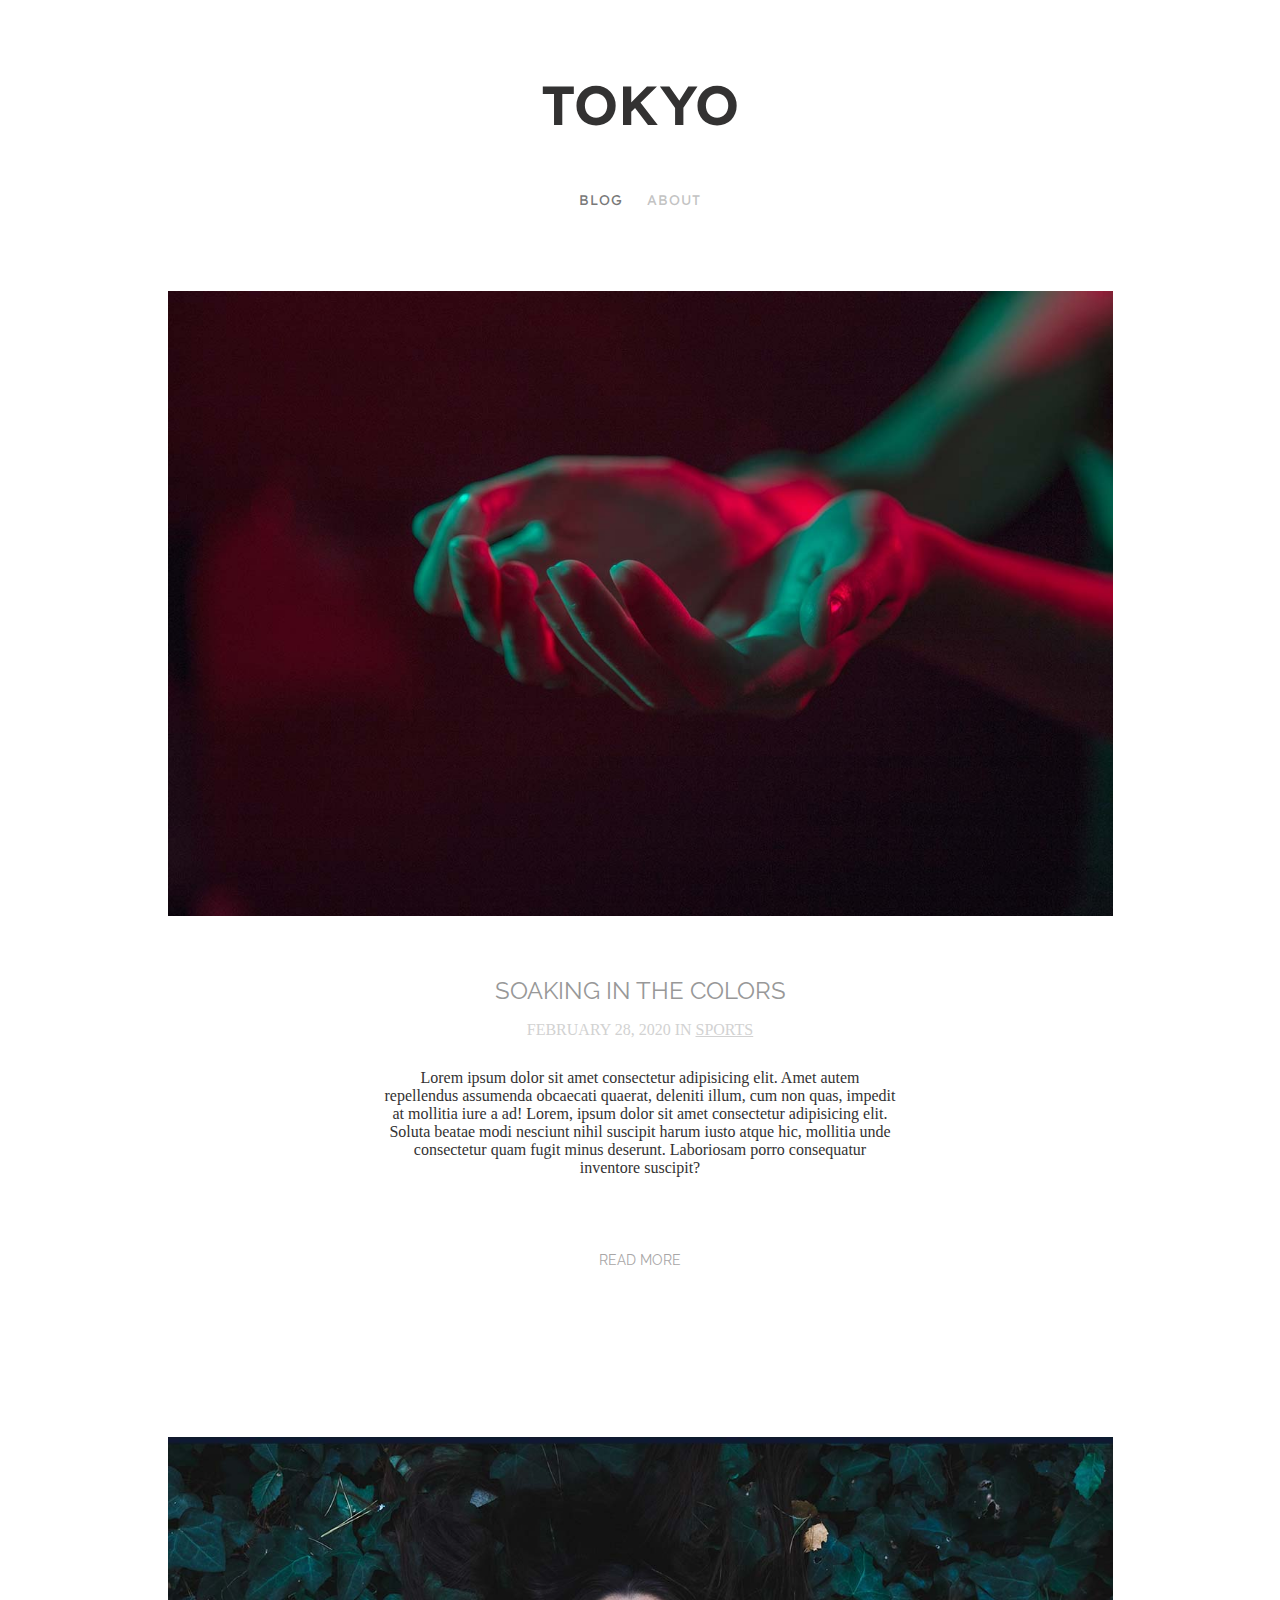
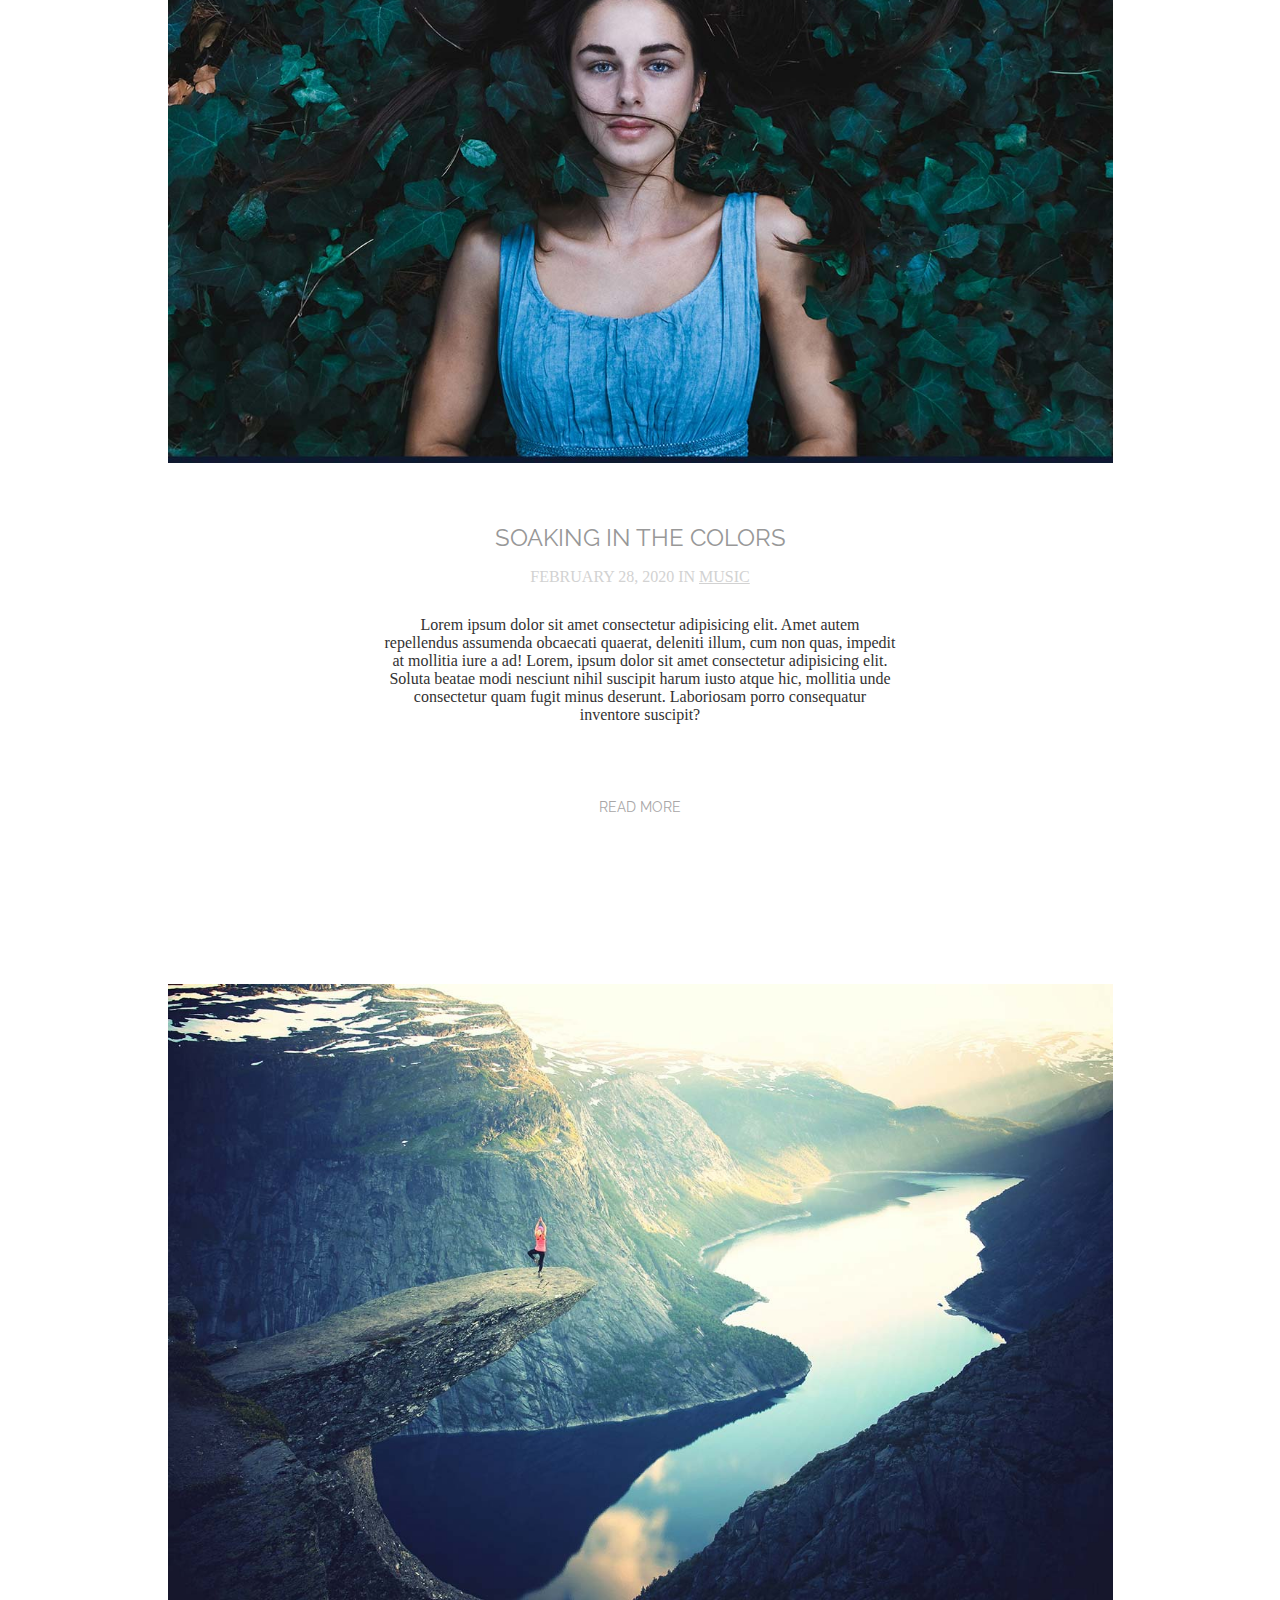
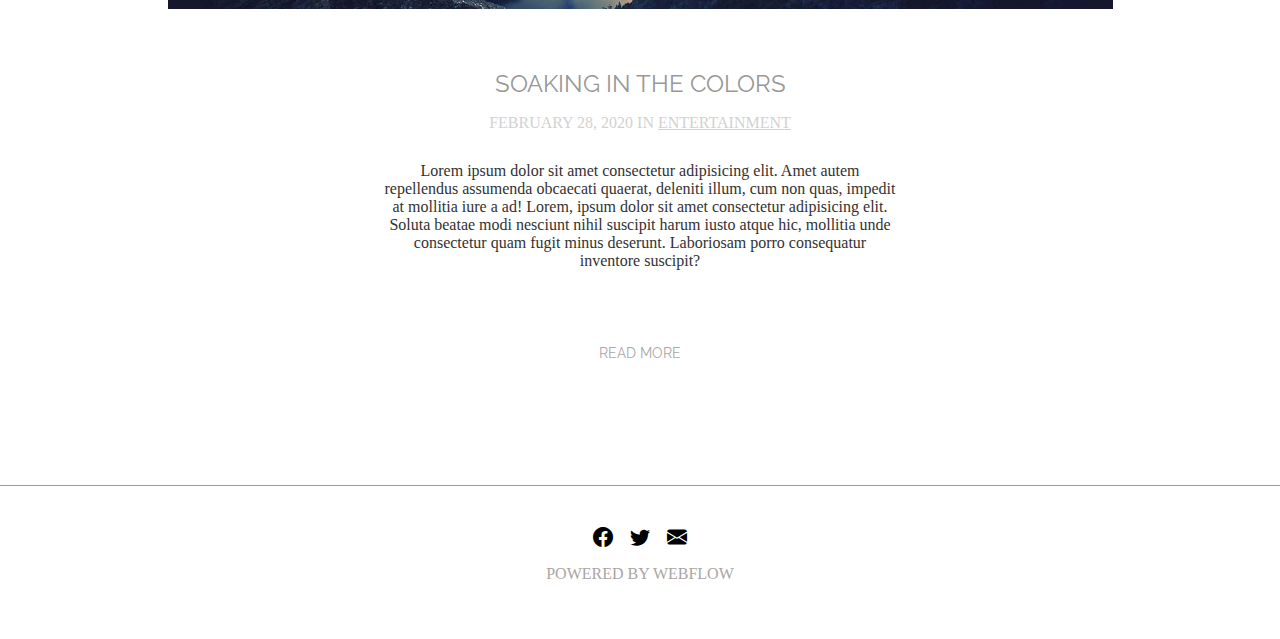
==== index.html @ ae927480 "chenj the link" ====
<!DOCTYPE html>
<html lang="en">

<head>
    <meta charset="UTF-8">
    <script src="tokyo.js"></script>
    <link rel="icon" type="image/x-icon" href="../TOKYO.IMG/Square_Black.png">
    <link rel="stylesheet" href="./TOKYO.SASS/tokyo.css">
    <link rel="stylesheet" href="../phone.css">
    <link rel="stylesheet" href="https://cdn.jsdelivr.net/npm/bootstrap-icons@1.11.3/font/bootstrap-icons.min.css">
    <meta name="viewport" content="width=device-width, initial-scale=1.0">
    <title>TOKYO</title>
</head>

<body>
    <div class="cantenar">
        <div class="tokyo">
            <div class="header">
                <a href="./index.html">TOKYO</a>
            </div>
            <div class="nevbar">
                <ul>
                    <a href="./index.html" class="active">
                        <li>BLOG</li>
                    </a>
                    <a href="./TOKYO.html/about.html">
                        <li> ABOUT</li>
                    </a>
                </ul>
            </div>
        </div>

        <div class="Soaking">


            <div class="colam-img">
                <a href="./TOKYO.html/colors.html"><img src="./TOKYO.IMG/photo_1.jpg" alt=""></a>
            </div>

            <div class="soaking-body">
                <h1>SOAKING IN THE COLORS</h1>
                <P class="ctrl">FEBRUARY 28, 2020 IN <a href="./TOKYO.html/category-sports.html">SPORTS</a></P>
                <P>Lorem ipsum dolor sit amet consectetur adipisicing elit. Amet autem repellendus assumenda obcaecati
                    quaerat, deleniti illum, cum non quas, impedit at mollitia iure a ad! Lorem, ipsum dolor sit amet
                    consectetur adipisicing elit. Soluta beatae modi nesciunt nihil suscipit harum iusto atque hic,
                    mollitia unde consectetur quam fugit minus deserunt. Laboriosam porro consequatur inventore
                    suscipit?</P>
                
            </div>
            <div class="read">
                <a href="./TOKYO.html/colors.html">READ MORE</a>
            </div>



            <div class="colam-img">
                <a href="./TOKYO.html/earth.html"><img src="../TOKYO.IMG/photo-2.jpg" alt=""></a>
            </div>
            <div class="soaking-body">
                <h1>SOAKING IN THE COLORS</h1>
                <P class="ctrl">FEBRUARY 28, 2020 IN <a href="./TOKYO.html/category-sports.html">MUSIC</a></P>
                <P>Lorem ipsum dolor sit amet consectetur adipisicing elit. Amet autem repellendus assumenda obcaecati
                    quaerat, deleniti illum, cum non quas, impedit at mollitia iure a ad! Lorem, ipsum dolor sit amet
                    consectetur adipisicing elit. Soluta beatae modi nesciunt nihil suscipit harum iusto atque hic,
                    mollitia unde consectetur quam fugit minus deserunt. Laboriosam porro consequatur inventore
                    suscipit?</P>
               
            </div>
            <div class="read">
                <a href="./TOKYO.html/earth.html">READ MORE</a>
            </div>



            <div class="colam-img">
                <a href="./TOKYO.html/majesty.html"><img src="../TOKYO.IMG/photo-3.jpg" alt=""></a>
            </div>
            <div class="soaking-body">
                <h1>SOAKING IN THE COLORS</h1>
                <P class="ctrl">FEBRUARY 28, 2020 IN <a href="./TOKYO.html/category-sports.html">ENTERTAINMENT</a></P>

                <P>Lorem ipsum dolor sit amet consectetur adipisicing elit. Amet autem repellendus assumenda obcaecati
                    quaerat, deleniti illum, cum non quas, impedit at mollitia iure a ad! Lorem, ipsum dolor sit amet
                    consectetur adipisicing elit. Soluta beatae modi nesciunt nihil suscipit harum iusto atque hic,
                    mollitia
                    unde consectetur quam fugit minus deserunt. Laboriosam porro consequatur inventore suscipit?</P>
            </div>
            <div class="read">
                <a href="./TOKYO.html/majesty.html">READ MORE</a>
            </div>

        </div>
    </div>
    <div class="footer">
        <div class="icon">
            <a href="#"><i class="bi bi-facebook"></i></a>
           <a href="#"><i class="bi bi-twitter"></i></a>
           <a href="#"><i class="bi bi-envelope-fill"></i></a>
        </div>
        <div class="footer-text">
            <p>POWERED BY WEBFLOW</p>
        </div>

    </div>


</body>

</html>
---- TOKYO.SASS/tokyo.css ----
@import url("https://fonts.googleapis.com/css2?family=Lexend:wght@100..900&display=swap");
@import url("https://fonts.googleapis.com/css2?family=Raleway:ital,wght@0,100..900;1,100..900&display=swap");
@import url("https://fonts.googleapis.com/css2?family=Montserrat:ital,wght@0,100..900;1,100..900&family=Open+Sans:ital,wght@0,300..800;1,300..800&display=swap");
@import url("https://fonts.googleapis.com/css2?family=Montserrat:ital,wght@0,100..900;1,100..900&display=swap");
body {
  padding: 0;
  margin: 0;
}

.cantenar {
  width: 80%;
  margin: auto;
  text-align: center;
}

.tokyo {
  position: relative;
  animation: mymove 1s;
  padding: 70px 0px;
}

.header a {
  font-family: "Lexend", sans-serif;
  font-optical-sizing: auto;
  font-weight: 600;
  font-style: normal;
  font-size: 55px;
  text-decoration: none;
  color: #333232;
}
.header a:hover {
  color: #878787;
}

@keyframes mymove {
  0% {
    top: 80px;
    opacity: 0;
  }
  100% {
    top: 0px;
  }
}
.nevbar ul {
  display: flex;
  justify-content: center;
  padding: 0px;
  margin: 40px 0px 0px 0px;
}
.nevbar ul a {
  text-decoration: none;
  list-style: none;
  color: #C3C3C3;
  font-family: "Lexend", sans-serif;
  font-optical-sizing: auto;
  font-style: normal;
  padding: 12px;
  font-size: 14px;
  letter-spacing: 1px;
}
.nevbar ul a:hover {
  color: #878787;
}

.nevbar ul a.active {
  color: #797979;
}

.Soaking {
  position: relative;
  animation: mymov 1s;
}
.Soaking .colam-img img {
  width: 945px;
  margin-bottom: 40px;
}
.Soaking .colam-img img:hover {
  opacity: 0.8;
}
.Soaking .soaking-body {
  width: 50%;
  margin: auto;
}
.Soaking .soaking-body h1 {
  font-size: 24px;
  font-weight: 400;
  font-family: "Raleway", sans-serif;
  font-optical-sizing: auto;
  font-style: normal;
  color: #989898;
  margin-bottom: 15px;
}
.Soaking .soaking-body a {
  font-size: 16px;
  color: #D2D2D2;
}
.Soaking .soaking-body a:hover {
  color: blue;
}
.Soaking .soaking-body .ctrl {
  font-size: 16px;
  color: #D2D2D2;
  margin-bottom: 30px;
}
.Soaking .soaking-body p {
  margin-bottom: 74px;
  color: #333232;
}

.read {
  margin-bottom: 168.15px;
}
.read a {
  text-decoration: none;
  font-size: 14px;
  font-weight: 400;
  font-family: "Raleway", sans-serif;
  font-optical-sizing: auto;
  font-style: normal;
  color: rgb(168, 166, 166);
}
.read a:hover {
  color: #dedede;
}

@keyframes mymov {
  0% {
    right: 100px;
    opacity: 0.5;
  }
  100% {
    right: 0px;
  }
}
.footer {
  border-top: 1px solid rgb(154, 154, 154);
  text-align: center;
  padding: 40px 0px;
  margin-top: -45px;
}
.footer .icon {
  font-size: 20px;
}
.footer .icon i {
  padding: 0px 6px;
  color: #000000;
}
.footer .icon i:hover {
  color: #a9a6a6;
}
.footer .footer-text {
  color: #a9a6a6;
}

.adout-img img {
  height: 250px;
  width: 250px;
  border-radius: 200px;
  -o-object-fit: cover;
     object-fit: cover;
  -o-object-position: 0% 0%;
     object-position: 0% 0%;
}

.adout-body {
  width: 50%;
  margin: auto;
  color: #4c4b4b;
  line-height: 25px;
}

.about-footer {
  margin-top: 70px;
}

.blog-content {
  color: rgb(100, 100, 100);
}

.colors-body2 {
  text-align: left;
  margin: auto;
  padding: 20px;
  width: 65%;
}

.colors-body P {
  color: #a9a6a6;
}
.colors-body P a {
  color: #a9a6a6;
}
.colors-body P a:hover {
  color: #4e4d4d;
}

.footer2 {
  border-top: 1px solid rgb(154, 154, 154);
  text-align: center;
  padding: 40px 0px;
}
.footer2 .icon {
  font-size: 20px;
}
.footer2 .icon i {
  padding: 0px 6px;
  color: #000000;
}
.footer2 .icon i:hover {
  color: #a9a6a6;
}
.footer2 .footer-text {
  color: #a9a6a6;
}

.tokyo-sports {
  padding: 70px 0px 60px 0px;
  margin: 0px;
}
.tokyo-sports .header a {
  font-weight: 700;
  font-size: 55px;
  color: #303030;
}
.tokyo-sports .colors-body h1 {
  font-size: 50px;
}

.category h1 {
  margin: 0px 0px 60px 0px;
  font-size: 1.9rem;
  font-weight: 700;
  color: #424242;
  font-family: "Montserrat", sans-serif;
  font-optical-sizing: auto;
  font-style: normal;
}

.blog-content2 h1 {
  font-size: 1.3rem;
  color: #393939;
  font-weight: 400;
  font-family: "Montserrat", sans-serif;
  font-optical-sizing: auto;
  font-style: normal;
}

.p-primary {
  text-align: left;
  width: 650px;
  max-width: 100%;
  margin: auto;
  padding-bottom: 40px;
}

.color-body {
  margin: 40px 0px;
}
.color-body .ctrl {
  color: #CED4E0;
}
.color-body .ctrl a {
  color: #CED4E0;
}
.color-body .ctrl a:hover {
  color: #333232;
}/*# sourceMappingURL=tokyo.css.map */
---- phone.css ----
@media screen and (max-width: 1200px) {

    .Soaking .colam-img img {
        width: 850px;
        max-width: 100%;
        height: auto;
    }

    .Soaking .soaking-body h1 {
        font-size: 24px;
        font-weight: 600;
        color: rgb(89 89 89);
    }

    .Soaking.soaking-body p {
        font-size: 18px;
    }

    .read {
        margin-bottom: 112.15px;

    }

    .read a {
        font-size: 18px;
    }
}

@media screen and (max-width: 992px) {
    .nevbar ul a {
        font-size: 18px;
        font-weight: 700;
    }

    .nevbar ul a.active {
        color: #000000;
    }

    .Soaking .colam-img img {
        width: 795px;
        max-width: 100%;
        height: auto;
    }

    .Soaking .soaking-body {
        width: 75%;

        height: auto;
    }

    .Soaking .soaking-body .ctrl {
        font-size: 18px;
        color: #000000;
        font-weight: 700;
    }

    .Soaking .soaking-body a {
        font-size: 18px;
        font-weight: 600;
        color: #6d6969;

    }

    .footer {
        margin-top: -40px;
    }
}

@media screen and (max-width: 768px) {
    .tokyo {
        padding: 55px 0px;
    }

    .header a {
        font-size: 45px;
        color: #000000;
    }

    .nevbar ul a {
        font-size: 16px;
        font-weight: 400;
    }

    .Soaking .colam-img img {
        width: 600px;
        max-width: 100%;
        height: auto;
    }

    .Soaking .soaking-body .ctrl {
        font-size: 16px;
        color: #000000;
        font-weight: 600;
    }

    .Soaking .soaking-body a {
        font-size: 16px;
        font-weight: 600;
        color: #6d6969;

    }

    .Soaking .soaking-body p {
        margin-bottom: 48px;

    }

    .read a {
        font-size: 16px;
        font-weight: 600;
        color: #939393;
    }

    /* ABOUT */
    .adout-img img {
        height: 200px;
        width: 200px;
        margin-top: -25px;

    }

    .adout-body h1 {
        font-size: 1.5rem;
    }

    .about-footer {
        margin: 0px;
    }

    .colors-body2 h1{
        font-size: 1.5rem;
    }



}


@media screen and (max-width: 320px) {
    .cantenar {
        width: 100%;

    }

    .tokyo {
        padding: 35px 0px;
    }

    .header a {
        font-size: 35px;
    }

    .nevbar ul {
        margin-top: 30px;
    }

    .nevbar ul a {
        font-size: 12px;
        font-weight: 300;
    }

    .Soaking .colam-img img {
        width: 300px;
        max-width: 100%;
        height: auto;
    }
    .adout-body h1 {
        font-size: 1rem;
    }
    .adout-img img {
        height: 150px;
        width: 150px;
        margin-top: -18px;
    }
    .about-footer p{
        margin-top: 0px;
    }
    .colors-body2 h1{
        font-size: 1rem;
    }
    .blog-content .colors-body h1{
        font-size: 1.4rem;
    }
}
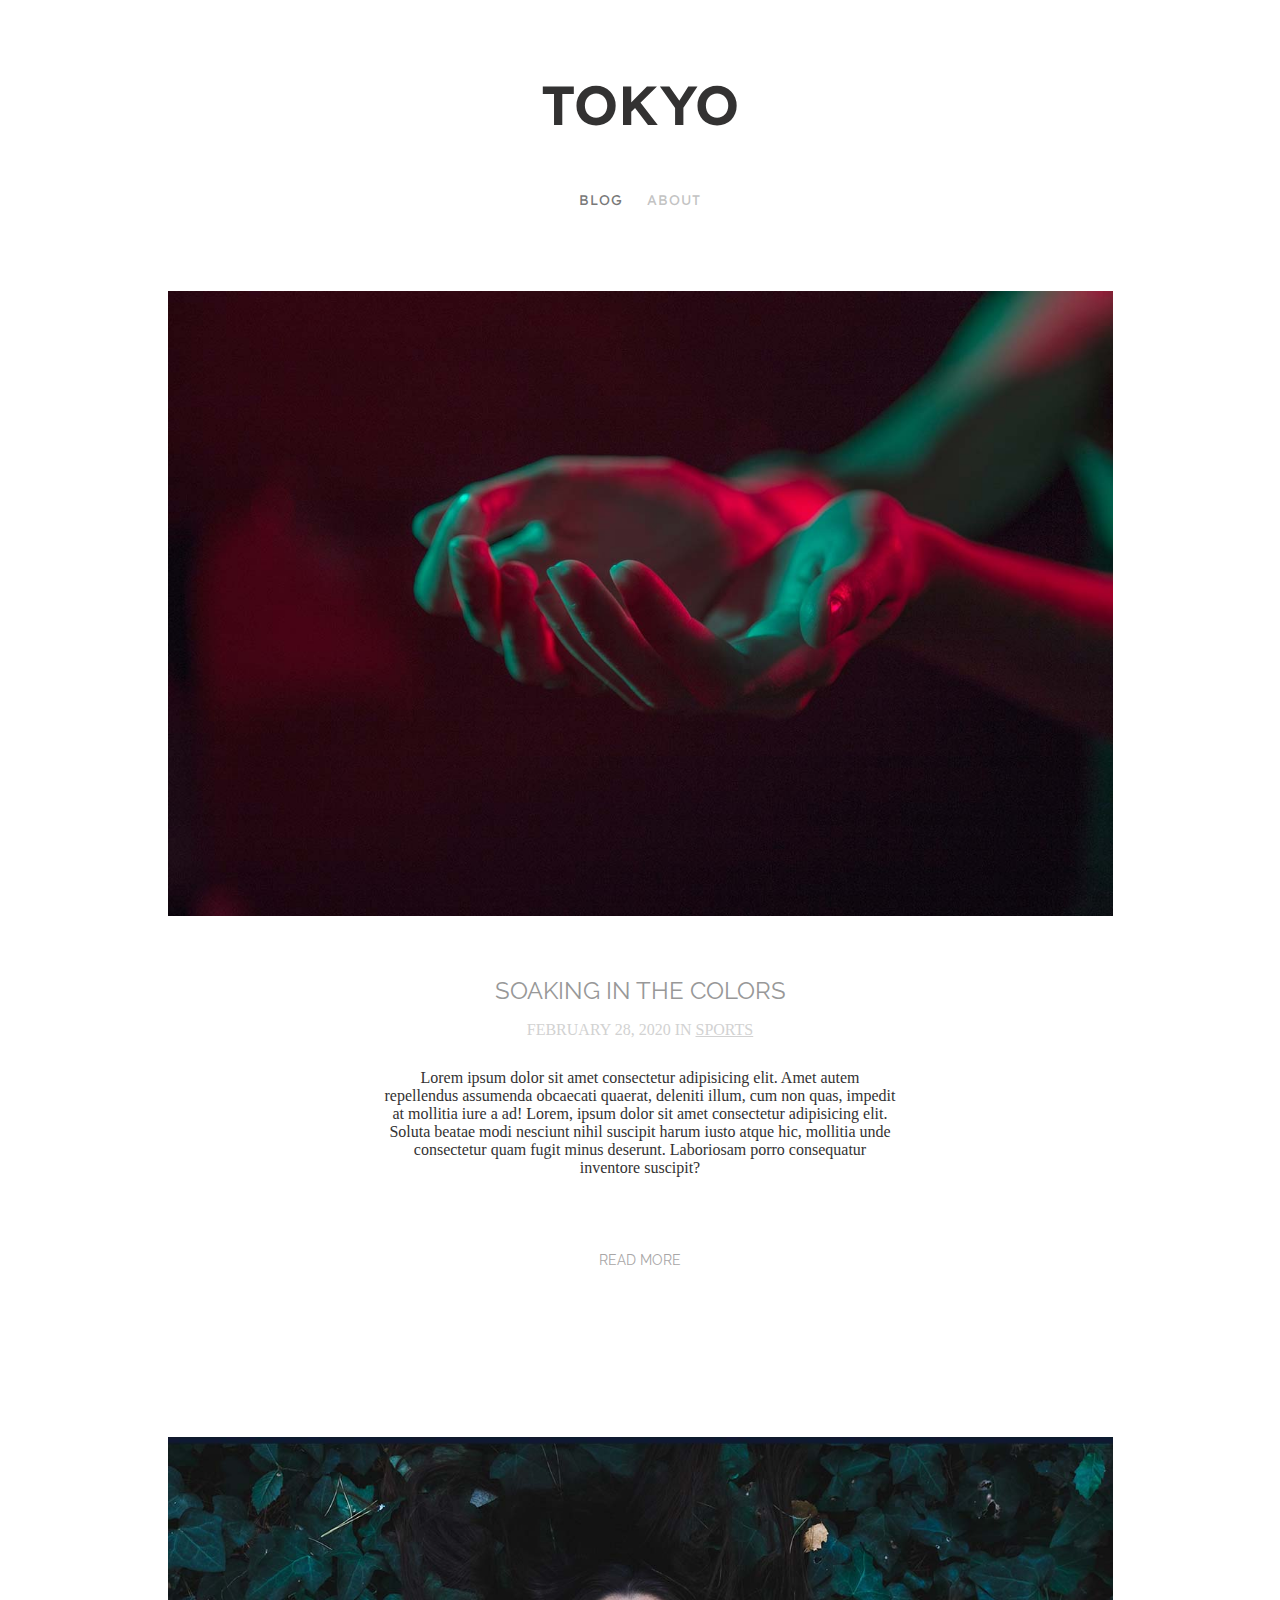
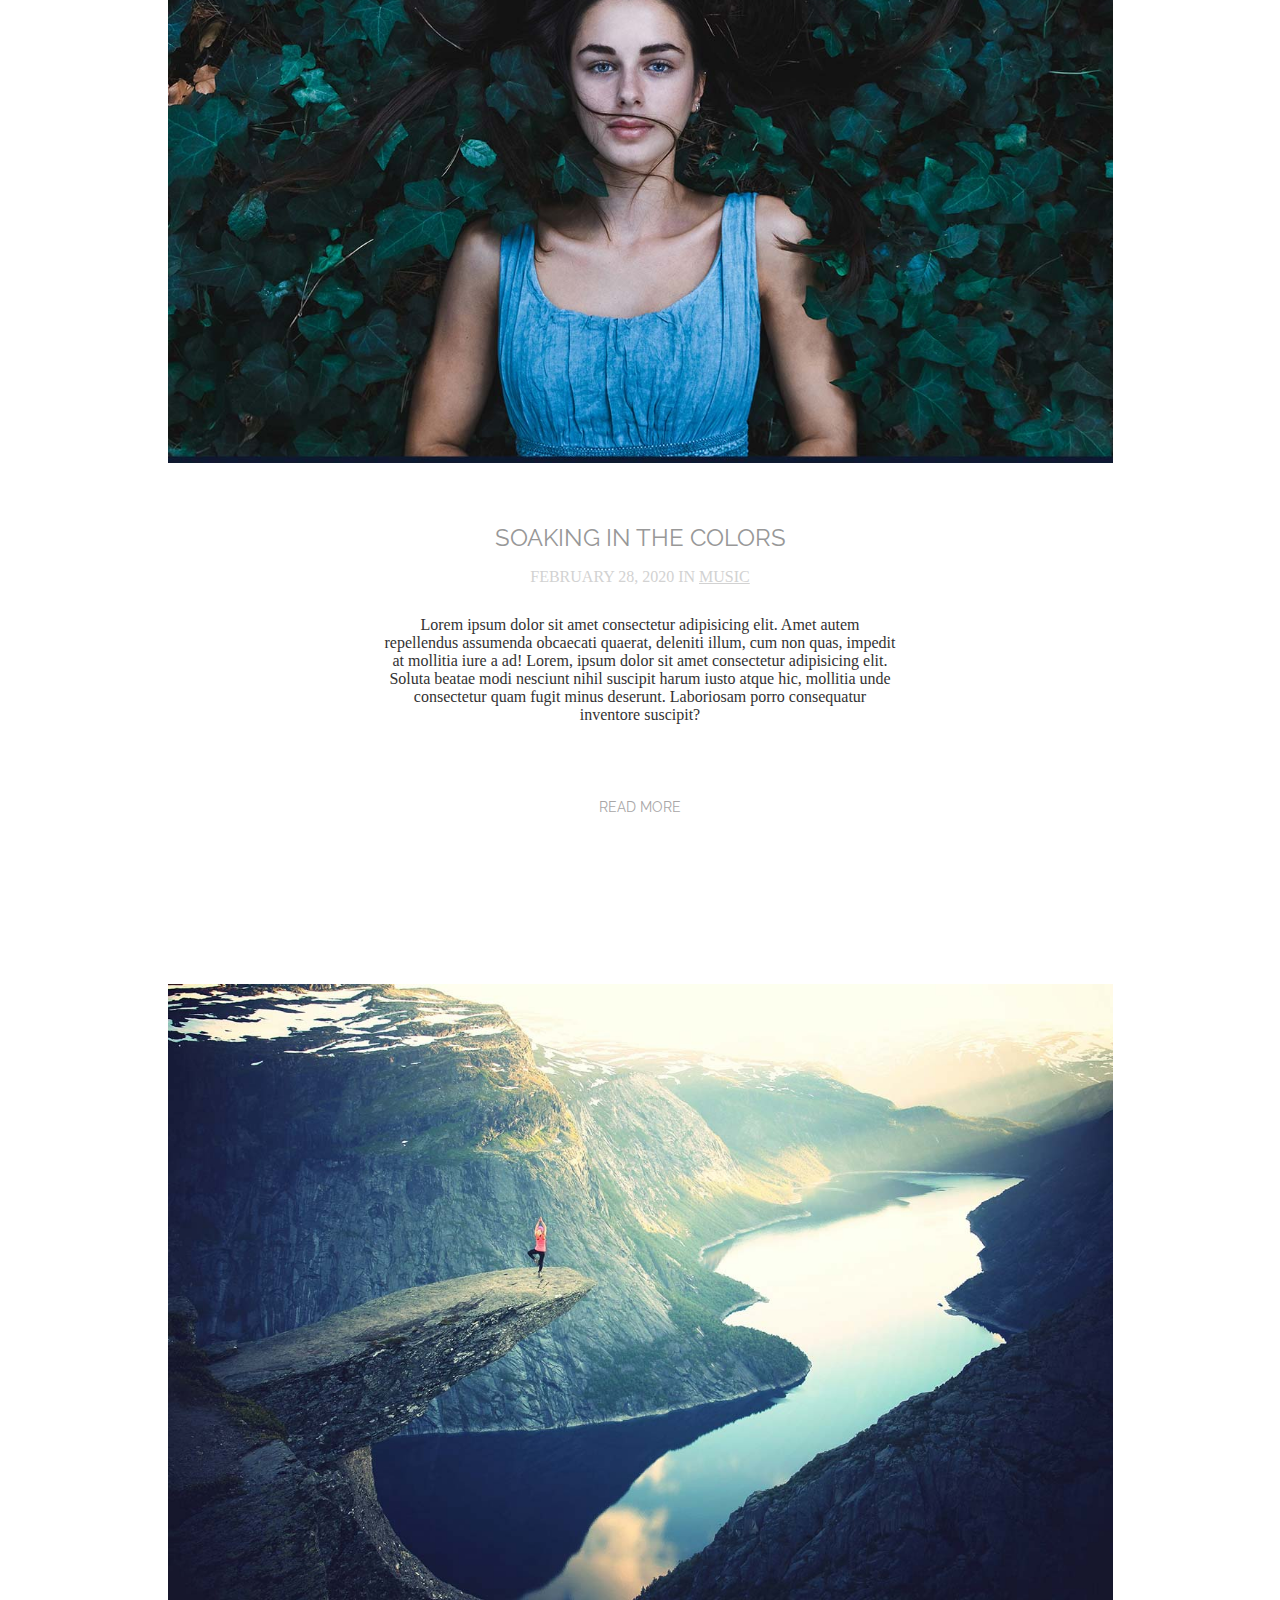
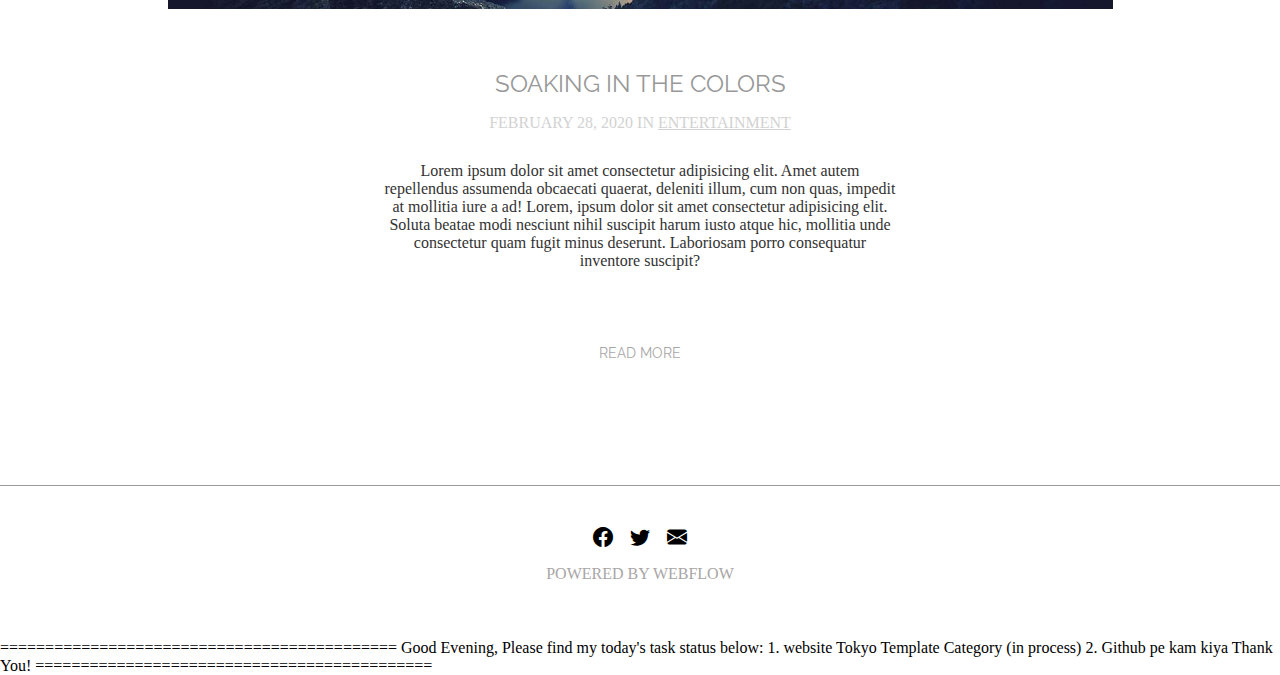
==== commit 3428bc49: "chen the link" ====
--- a/index.html
+++ b/index.html
@@ -6,7 +6,7 @@
     <script src="tokyo.js"></script>
     <link rel="icon" type="image/x-icon" href="../TOKYO.IMG/Square_Black.png">
     <link rel="stylesheet" href="./TOKYO.SASS/tokyo.css">
-    <link rel="stylesheet" href="../phone.css">
+    <link rel="stylesheet" href="./TOKYO.SASS/phone/phone.css">
     <link rel="stylesheet" href="https://cdn.jsdelivr.net/npm/bootstrap-icons@1.11.3/font/bootstrap-icons.min.css">
     <meta name="viewport" content="width=device-width, initial-scale=1.0">
     <title>TOKYO</title>
@@ -54,7 +54,7 @@
 
 
             <div class="colam-img">
-                <a href="./TOKYO.html/earth.html"><img src="../TOKYO.IMG/photo-2.jpg" alt=""></a>
+                <a href="./TOKYO.html/earth.html"><img src="./TOKYO.IMG/photo-2.jpg" alt=""></a>
             </div>
             <div class="soaking-body">
                 <h1>SOAKING IN THE COLORS</h1>
@@ -73,7 +73,7 @@
 
 
             <div class="colam-img">
-                <a href="./TOKYO.html/majesty.html"><img src="../TOKYO.IMG/photo-3.jpg" alt=""></a>
+                <a href="./TOKYO.html/majesty.html"><img src="./TOKYO.IMG/photo-3.jpg" alt=""></a>
             </div>
             <div class="soaking-body">
                 <h1>SOAKING IN THE COLORS</h1>
@@ -106,4 +106,14 @@
 
 </body>
 
-</html>+</html>
+============================================
+Good Evening,
+
+Please find my today's task status below:
+
+1. website Tokyo Template Category (in process)
+2. Github pe kam kiya
+
+Thank You!
+============================================--- a/TOKYO.SASS/phone/phone.css
+++ b/TOKYO.SASS/phone/phone.css
@@ -0,0 +1,184 @@
+@media screen and (max-width: 1200px) {
+
+    .Soaking .colam-img img {
+        width: 850px;
+        max-width: 100%;
+        height: auto;
+    }
+
+    .Soaking .soaking-body h1 {
+        font-size: 24px;
+        font-weight: 600;
+        color: rgb(89 89 89);
+    }
+
+    .Soaking.soaking-body p {
+        font-size: 18px;
+    }
+
+    .read {
+        margin-bottom: 112.15px;
+
+    }
+
+    .read a {
+        font-size: 18px;
+    }
+}
+
+@media screen and (max-width: 992px) {
+    .nevbar ul a {
+        font-size: 18px;
+        font-weight: 700;
+    }
+
+    .nevbar ul a.active {
+        color: #000000;
+    }
+
+    .Soaking .colam-img img {
+        width: 795px;
+        max-width: 100%;
+        height: auto;
+    }
+
+    .Soaking .soaking-body {
+        width: 75%;
+
+        height: auto;
+    }
+
+    .Soaking .soaking-body .ctrl {
+        font-size: 18px;
+        color: #000000;
+        font-weight: 700;
+    }
+
+    .Soaking .soaking-body a {
+        font-size: 18px;
+        font-weight: 600;
+        color: #6d6969;
+
+    }
+
+    .footer {
+        margin-top: -40px;
+    }
+}
+
+@media screen and (max-width: 768px) {
+    .tokyo {
+        padding: 55px 0px;
+    }
+
+    .header a {
+        font-size: 45px;
+        color: #000000;
+    }
+
+    .nevbar ul a {
+        font-size: 16px;
+        font-weight: 400;
+    }
+
+    .Soaking .colam-img img {
+        width: 600px;
+        max-width: 100%;
+        height: auto;
+    }
+
+    .Soaking .soaking-body .ctrl {
+        font-size: 16px;
+        color: #000000;
+        font-weight: 600;
+    }
+
+    .Soaking .soaking-body a {
+        font-size: 16px;
+        font-weight: 600;
+        color: #6d6969;
+
+    }
+
+    .Soaking .soaking-body p {
+        margin-bottom: 48px;
+
+    }
+
+    .read a {
+        font-size: 16px;
+        font-weight: 600;
+        color: #939393;
+    }
+
+    /* ABOUT */
+    .adout-img img {
+        height: 200px;
+        width: 200px;
+        margin-top: -25px;
+
+    }
+
+    .adout-body h1 {
+        font-size: 1.5rem;
+    }
+
+    .about-footer {
+        margin: 0px;
+    }
+
+    .colors-body2 h1{
+        font-size: 1.5rem;
+    }
+
+
+
+}
+
+
+@media screen and (max-width: 320px) {
+    .cantenar {
+        width: 100%;
+
+    }
+
+    .tokyo {
+        padding: 35px 0px;
+    }
+
+    .header a {
+        font-size: 35px;
+    }
+
+    .nevbar ul {
+        margin-top: 30px;
+    }
+
+    .nevbar ul a {
+        font-size: 12px;
+        font-weight: 300;
+    }
+
+    .Soaking .colam-img img {
+        width: 300px;
+        max-width: 100%;
+        height: auto;
+    }
+    .adout-body h1 {
+        font-size: 1rem;
+    }
+    .adout-img img {
+        height: 150px;
+        width: 150px;
+        margin-top: -18px;
+    }
+    .about-footer p{
+        margin-top: 0px;
+    }
+    .colors-body2 h1{
+        font-size: 1rem;
+    }
+    .blog-content .colors-body h1{
+        font-size: 1.4rem;
+    }
+}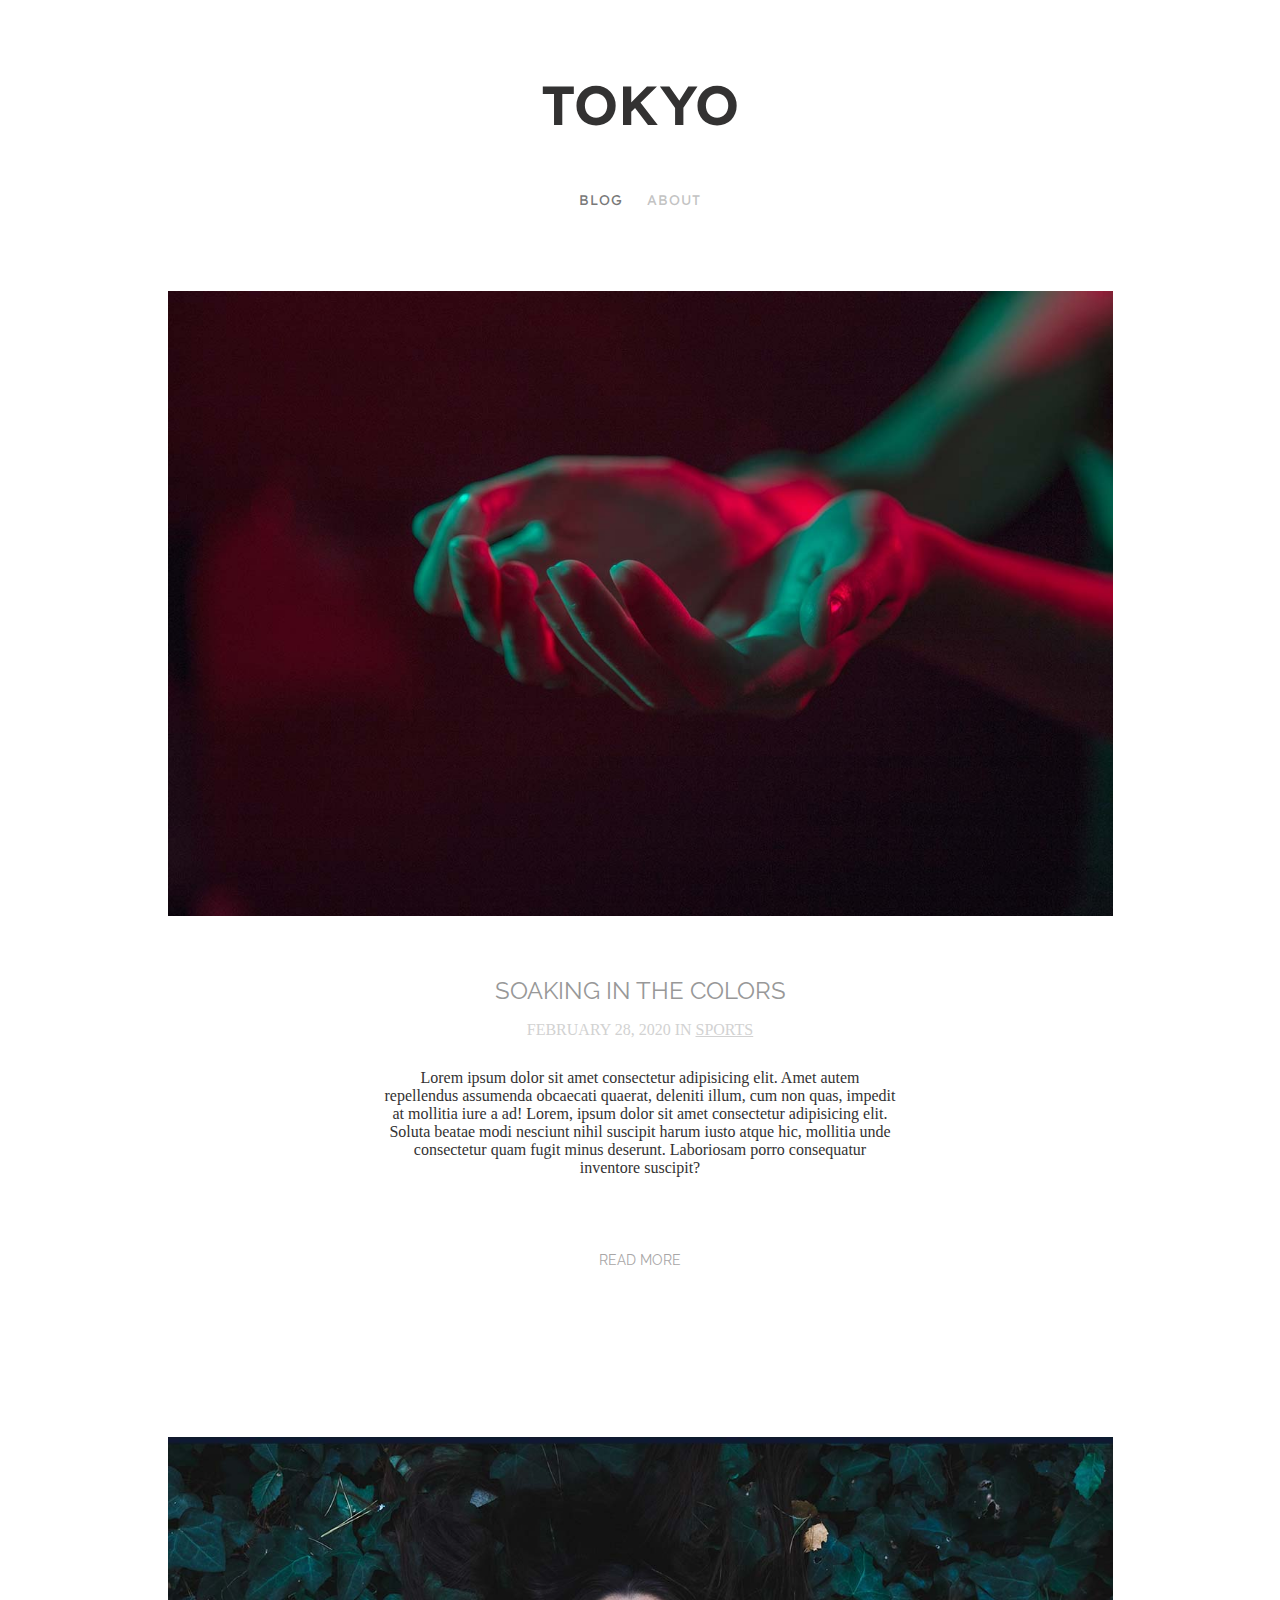
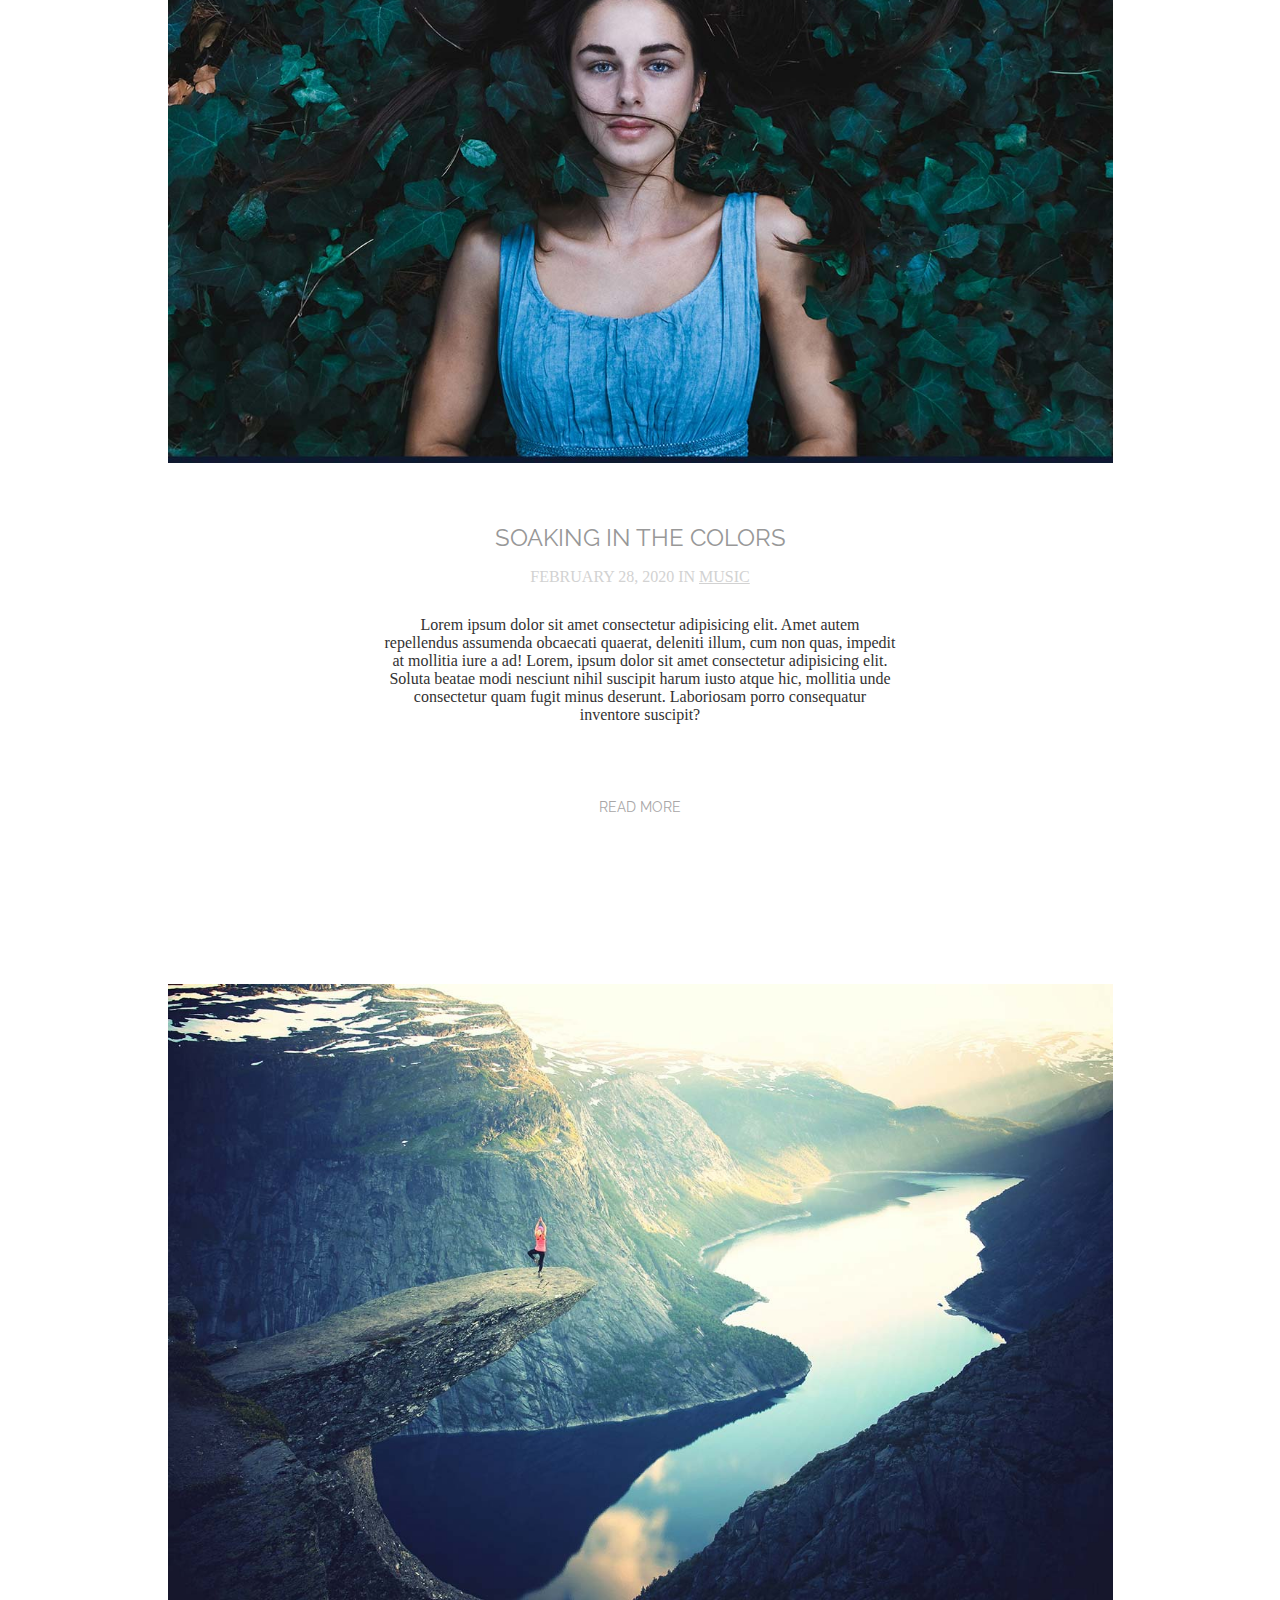
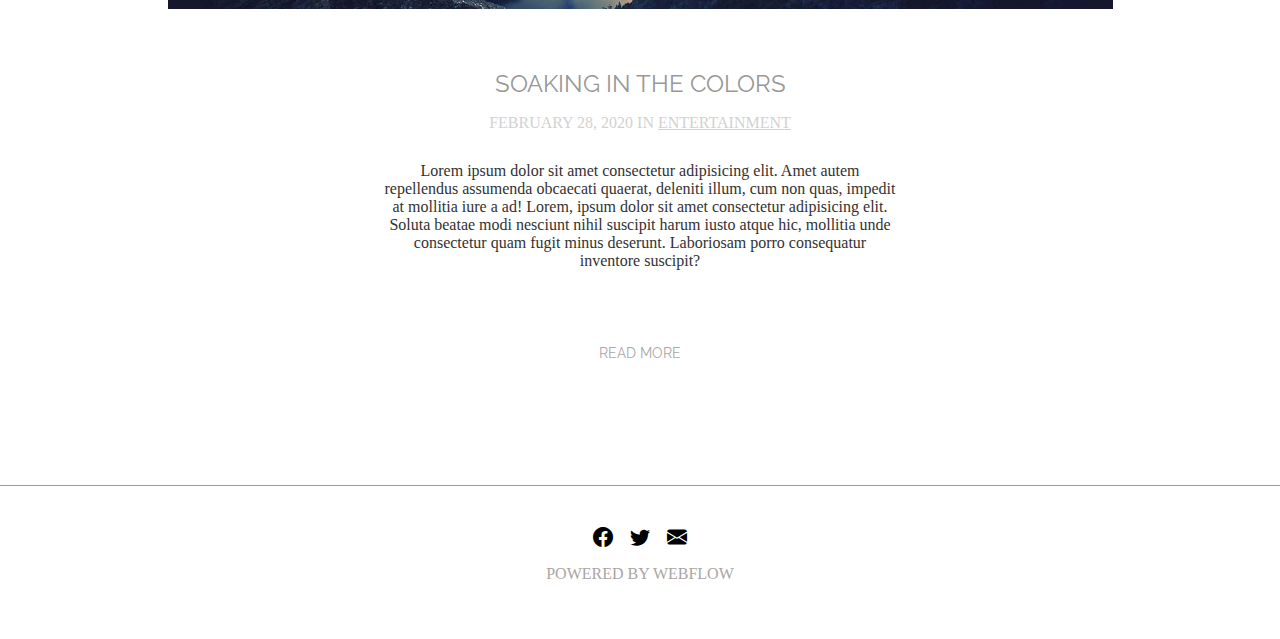
==== commit cf1d538c: "chenj the img weight" ====
--- a/index.html
+++ b/index.html
@@ -107,13 +107,3 @@
 </body>
 
 </html>
-============================================
-Good Evening,
-
-Please find my today's task status below:
-
-1. website Tokyo Template Category (in process)
-2. Github pe kam kiya
-
-Thank You!
-============================================--- a/TOKYO.SASS/phone/phone.css
+++ b/TOKYO.SASS/phone/phone.css
@@ -67,6 +67,9 @@
 }
 
 @media screen and (max-width: 768px) {
+    .cantenar{
+        width: 100%;
+    }
     .tokyo {
         padding: 55px 0px;
     }
@@ -80,9 +83,12 @@
         font-size: 16px;
         font-weight: 400;
     }
+    .colam_img{
+        padding: 0px 20px;
+    }
 
     .Soaking .colam-img img {
-        width: 600px;
+        width: 735px;
         max-width: 100%;
         height: auto;
     }
